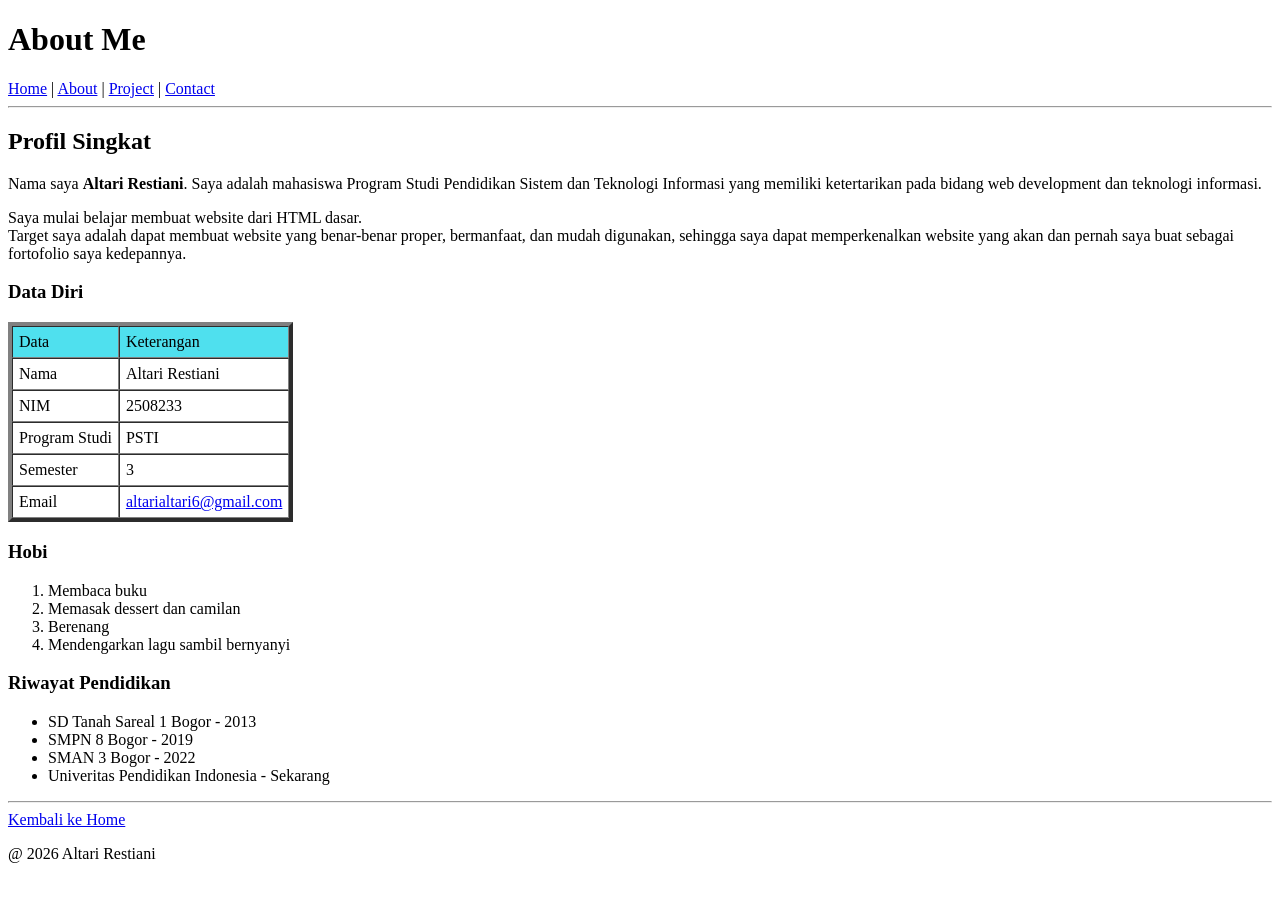
==== about.html @ 7165a203 "Commit Pertama" ====
<!doctype html>
<html lang="id">
  <head>
    <meta charset="UTF-8" />
    <title>Personal Website</title>
  </head>
  <body>
    <h1><strong>About Me</strong></h1>
    <nav>
      <a href="home.html">Home</a> | <a href="about.html">About</a> |
      <a href="project.html">Project</a> |
      <a href="contact.html">Contact</a>
    </nav>
    <hr />
    <h2><strong>Profil Singkat</strong></h2>
    <p>
      Nama saya <strong>Altari Restiani</strong>. Saya adalah mahasiswa Program
      Studi Pendidikan Sistem dan Teknologi Informasi yang memiliki ketertarikan
      pada bidang web development dan teknologi informasi.
    </p>

    <p>
      Saya mulai belajar membuat website dari HTML dasar.<br />
      Target saya adalah dapat membuat website yang benar-benar proper,
      bermanfaat, dan mudah digunakan, sehingga saya dapat memperkenalkan
      website yang akan dan pernah saya buat sebagai fortofolio saya kedepannya.
    </p>
    <h3><strong>Data Diri</strong></h3>
    <table border="4" cellspacing="0" cellpadding="6">
      <tr style="background-color: #4fe0ee">
        <td>Data</td>
        <td>Keterangan</td>
      </tr>
      <tr>
        <td>Nama</td>
        <td>Altari Restiani</td>
      </tr>
      <tr>
        <td>NIM</td>
        <td>2508233</td>
      </tr>
      <tr>
        <td>Program Studi</td>
        <td>PSTI</td>
      </tr>
      <tr>
        <td>Semester</td>
        <td>3</td>
      </tr>
      <tr>
        <td>Email</td>
        <td>
          <a href="mailto: altarialtari6@gmail.com">altarialtari6@gmail.com</a>
        </td>
      </tr>
    </table>
    <h3><strong>Hobi</strong></h3>
    <ol>
      <li>Membaca buku</li>
      <li>Memasak dessert dan camilan</li>
      <li>Berenang</li>
      <li>Mendengarkan lagu sambil bernyanyi</li>
    </ol>
    <h3><strong>Riwayat Pendidikan</strong></h3>
    <ul>
      <li>SD Tanah Sareal 1 Bogor - 2013</li>
      <li>SMPN 8 Bogor - 2019</li>
      <li>SMAN 3 Bogor - 2022</li>
      <li>Univeritas Pendidikan Indonesia - Sekarang</li>
    </ul>
    <hr />
    <nav>
      <a href="home.html">Kembali ke Home</a>
    </nav>
    <p>@ 2026 Altari Restiani</p>
  </body>
</html>
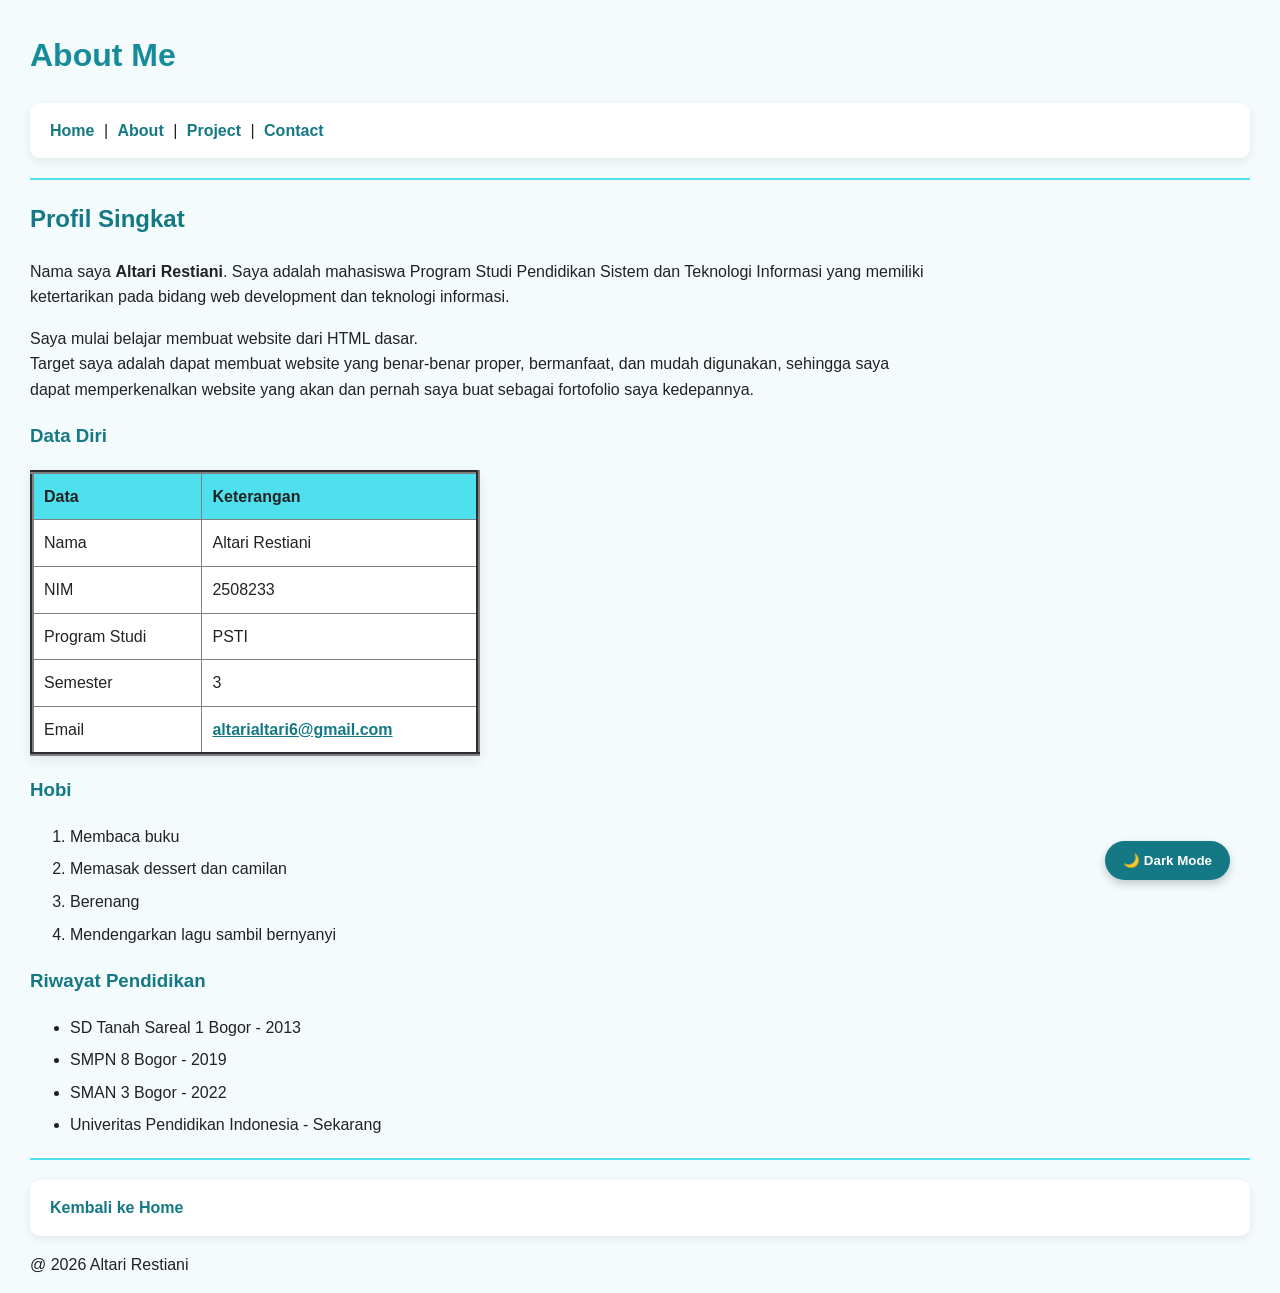
==== commit 3af8d9b2: "Membuat Fitur Baru" ====
--- a/about.html
+++ b/about.html
@@ -2,17 +2,290 @@
 <html lang="id">
   <head>
     <meta charset="UTF-8" />
+    <meta name="viewport" content="width=device-width, initial-scale=1.0" />
     <title>Personal Website</title>
+
+    <style>
+      /* ==============================
+         STYLE TAMBAHAN
+      ============================== */
+
+      html {
+        scroll-behavior: smooth;
+      }
+
+      body {
+        font-family: Arial, Helvetica, sans-serif;
+        line-height: 1.6;
+        margin: 0;
+        padding: 0;
+        background-color: #f4fbfc;
+        color: #222;
+        transition:
+          background-color 0.3s,
+          color 0.3s;
+      }
+
+      /* Container utama */
+      body > * {
+        margin-left: 30px;
+        margin-right: 30px;
+      }
+
+      h1 {
+        color: #168c9a;
+        margin-top: 30px;
+      }
+
+      h2,
+      h3 {
+        color: #147985;
+      }
+
+      /* Navigasi */
+      nav {
+        background-color: #ffffff;
+        padding: 15px;
+        border-radius: 10px;
+        box-shadow: 0 3px 10px rgba(0, 0, 0, 0.08);
+        position: sticky;
+        top: 0;
+        z-index: 100;
+      }
+
+      nav a {
+        color: #147985;
+        text-decoration: none;
+        font-weight: bold;
+        margin: 0 5px;
+        transition: color 0.3s;
+      }
+
+      nav a:hover {
+        color: #e05a8d;
+        text-decoration: underline;
+      }
+
+      hr {
+        border: none;
+        height: 2px;
+        background-color: #4fe0ee;
+        margin-top: 20px;
+        margin-bottom: 20px;
+      }
+
+      /* Paragraf */
+      p {
+        max-width: 900px;
+      }
+
+      /* Tabel */
+      table {
+        background-color: white;
+        border-collapse: collapse;
+        min-width: 450px;
+        box-shadow: 0 4px 12px rgba(0, 0, 0, 0.08);
+      }
+
+      table td {
+        padding: 10px;
+      }
+
+      table tr:not(:first-child):hover {
+        background-color: #e9fafd;
+        transition: background-color 0.2s;
+      }
+
+      table a {
+        color: #147985;
+        font-weight: bold;
+      }
+
+      /* List */
+      ol,
+      ul {
+        max-width: 600px;
+      }
+
+      li {
+        margin-bottom: 7px;
+      }
+
+      /* Tombol Dark Mode */
+      .dark-mode-button {
+        position: fixed;
+        right: 20px;
+        bottom: 20px;
+        background-color: #147985;
+        color: white;
+        border: none;
+        border-radius: 50px;
+        padding: 12px 18px;
+        cursor: pointer;
+        font-weight: bold;
+        box-shadow: 0 4px 10px rgba(0, 0, 0, 0.2);
+        z-index: 200;
+        transition: 0.3s;
+      }
+
+      .dark-mode-button:hover {
+        background-color: #e05a8d;
+        transform: scale(1.05);
+      }
+
+      /* Tombol Back To Top */
+      #backToTop {
+        display: none;
+        position: fixed;
+        right: 20px;
+        bottom: 75px;
+        background-color: #4fe0ee;
+        color: #222;
+        border: none;
+        border-radius: 50%;
+        width: 45px;
+        height: 45px;
+        cursor: pointer;
+        font-size: 20px;
+        font-weight: bold;
+        z-index: 200;
+        transition: 0.3s;
+      }
+
+      #backToTop:hover {
+        background-color: #147985;
+        color: white;
+      }
+
+      /* Animasi halaman */
+      body {
+        animation: fadeIn 0.8s ease-in-out;
+      }
+
+      @keyframes fadeIn {
+        from {
+          opacity: 0;
+          transform: translateY(10px);
+        }
+
+        to {
+          opacity: 1;
+          transform: translateY(0);
+        }
+      }
+
+      /* Footer */
+      body > p:last-child {
+        text-align: center;
+        color: #666;
+        margin-top: 30px;
+        margin-bottom: 30px;
+      }
+
+      /* ==============================
+         DARK MODE
+      ============================== */
+
+      body.dark {
+        background-color: #172225;
+        color: #eeeeee;
+      }
+
+      body.dark h1,
+      body.dark h2,
+      body.dark h3 {
+        color: #4fe0ee;
+      }
+
+      body.dark nav {
+        background-color: #263438;
+      }
+
+      body.dark nav a {
+        color: #4fe0ee;
+      }
+
+      body.dark table {
+        background-color: #263438;
+        color: white;
+      }
+
+      body.dark table tr:not(:first-child):hover {
+        background-color: #34464b;
+      }
+
+      body.dark table a {
+        color: #4fe0ee;
+      }
+
+      body.dark hr {
+        background-color: #4fe0ee;
+      }
+
+      body.dark body > p:last-child {
+        color: #bbb;
+      }
+
+      /* ==============================
+         RESPONSIVE / MOBILE
+      ============================== */
+
+      @media (max-width: 600px) {
+        body > * {
+          margin-left: 15px;
+          margin-right: 15px;
+        }
+
+        h1 {
+          font-size: 28px;
+        }
+
+        h2 {
+          font-size: 22px;
+        }
+
+        h3 {
+          font-size: 19px;
+        }
+
+        nav {
+          line-height: 2;
+        }
+
+        table {
+          min-width: 100%;
+          font-size: 14px;
+        }
+
+        table td {
+          padding: 8px;
+        }
+
+        .dark-mode-button {
+          right: 15px;
+        }
+
+        #backToTop {
+          right: 15px;
+        }
+      }
+    </style>
   </head>
+
   <body>
     <h1><strong>About Me</strong></h1>
-    <nav>
-      <a href="home.html">Home</a> | <a href="about.html">About</a> |
-      <a href="project.html">Project</a> |
-      <a href="contact.html">Contact</a>
+
+    <nav aria-label="Navigasi utama">
+      <a href="index.html" title="Kembali ke halaman Home">Home</a> |
+      <a href="about.html" title="Tentang saya">About</a> |
+      <a href="project.html" title="Lihat project">Project</a> |
+      <a href="contact.html" title="Hubungi saya">Contact</a>
     </nav>
+
     <hr />
+
     <h2><strong>Profil Singkat</strong></h2>
+
     <p>
       Nama saya <strong>Altari Restiani</strong>. Saya adalah mahasiswa Program
       Studi Pendidikan Sistem dan Teknologi Informasi yang memiliki ketertarikan
@@ -25,53 +298,128 @@
       bermanfaat, dan mudah digunakan, sehingga saya dapat memperkenalkan
       website yang akan dan pernah saya buat sebagai fortofolio saya kedepannya.
     </p>
+
     <h3><strong>Data Diri</strong></h3>
+
     <table border="4" cellspacing="0" cellpadding="6">
       <tr style="background-color: #4fe0ee">
-        <td>Data</td>
-        <td>Keterangan</td>
-      </tr>
+        <td><strong>Data</strong></td>
+        <td><strong>Keterangan</strong></td>
+      </tr>
+
       <tr>
         <td>Nama</td>
         <td>Altari Restiani</td>
       </tr>
+
       <tr>
         <td>NIM</td>
         <td>2508233</td>
       </tr>
+
       <tr>
         <td>Program Studi</td>
         <td>PSTI</td>
       </tr>
+
       <tr>
         <td>Semester</td>
         <td>3</td>
       </tr>
+
       <tr>
         <td>Email</td>
         <td>
-          <a href="mailto: altarialtari6@gmail.com">altarialtari6@gmail.com</a>
+          <a href="mailto:altarialtari6@gmail.com"> altarialtari6@gmail.com </a>
         </td>
       </tr>
     </table>
+
     <h3><strong>Hobi</strong></h3>
+
     <ol>
       <li>Membaca buku</li>
       <li>Memasak dessert dan camilan</li>
       <li>Berenang</li>
       <li>Mendengarkan lagu sambil bernyanyi</li>
     </ol>
+
     <h3><strong>Riwayat Pendidikan</strong></h3>
+
     <ul>
       <li>SD Tanah Sareal 1 Bogor - 2013</li>
       <li>SMPN 8 Bogor - 2019</li>
       <li>SMAN 3 Bogor - 2022</li>
       <li>Univeritas Pendidikan Indonesia - Sekarang</li>
     </ul>
+
     <hr />
-    <nav>
-      <a href="home.html">Kembali ke Home</a>
+
+    <nav aria-label="Navigasi kembali">
+      <a href="index.html">Kembali ke Home</a>
     </nav>
+
     <p>@ 2026 Altari Restiani</p>
+
+    <!-- Tombol Dark Mode -->
+    <button
+      class="dark-mode-button"
+      onclick="toggleDarkMode()"
+      aria-label="Aktifkan atau matikan dark mode"
+    >
+      🌙 Dark Mode
+    </button>
+
+    <!-- Tombol Back To Top -->
+    <button
+      id="backToTop"
+      onclick="scrollToTop()"
+      aria-label="Kembali ke atas halaman"
+      title="Kembali ke atas"
+    >
+      ↑
+    </button>
+
+    <script>
+      // ==============================
+      // DARK MODE
+      // ==============================
+
+      function toggleDarkMode() {
+        document.body.classList.toggle("dark");
+
+        const button = document.querySelector(".dark-mode-button");
+
+        if (document.body.classList.contains("dark")) {
+          button.innerHTML = "☀️ Light Mode";
+        } else {
+          button.innerHTML = "🌙 Dark Mode";
+        }
+      }
+
+      // ==============================
+      // BACK TO TOP
+      // ==============================
+
+      window.onscroll = function () {
+        const button = document.getElementById("backToTop");
+
+        if (
+          document.body.scrollTop > 200 ||
+          document.documentElement.scrollTop > 200
+        ) {
+          button.style.display = "block";
+        } else {
+          button.style.display = "none";
+        }
+      };
+
+      function scrollToTop() {
+        window.scrollTo({
+          top: 0,
+          behavior: "smooth",
+        });
+      }
+    </script>
   </body>
 </html>
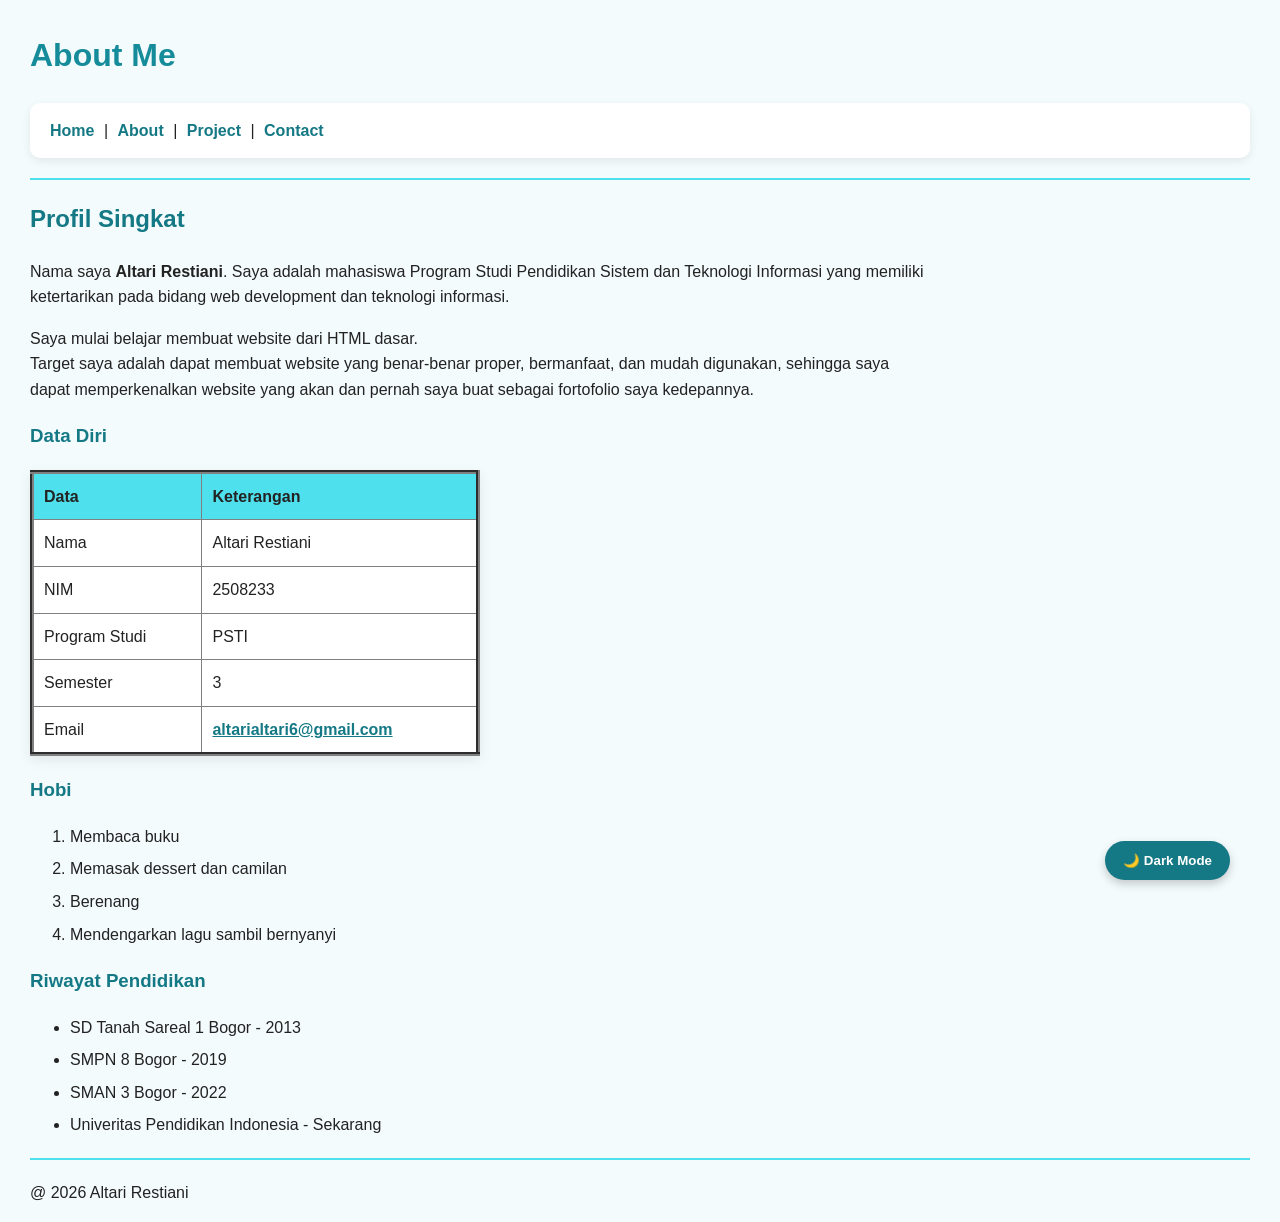
==== commit 705112f3: "Merge branch 'master' into katalog" ====
--- a/about.html
+++ b/about.html
@@ -354,9 +354,6 @@
     </ul>
 
     <hr />
-
-    <nav aria-label="Navigasi kembali">
-      <a href="index.html">Kembali ke Home</a>
     </nav>
 
     <p>@ 2026 Altari Restiani</p>
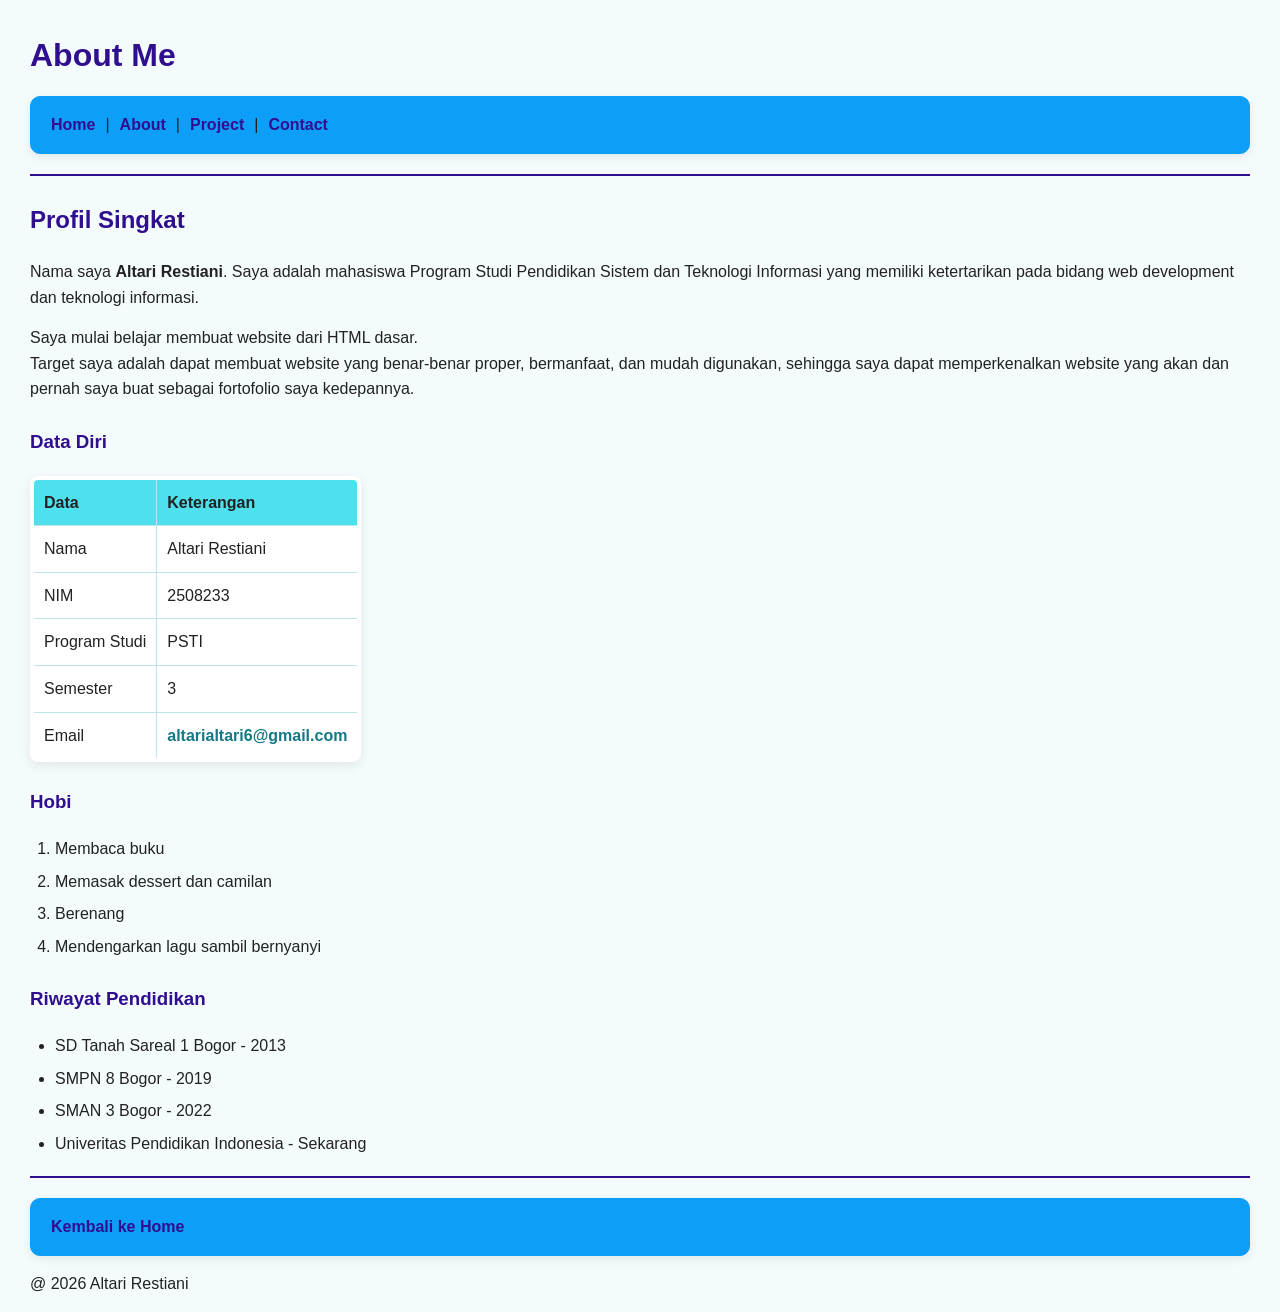
==== commit a9686060: "memasukkan css" ====
--- a/about.html
+++ b/about.html
@@ -4,282 +4,16 @@
     <meta charset="UTF-8" />
     <meta name="viewport" content="width=device-width, initial-scale=1.0" />
     <title>Personal Website</title>
-
-    <style>
-      /* ==============================
-         STYLE TAMBAHAN
-      ============================== */
-
-      html {
-        scroll-behavior: smooth;
-      }
-
-      body {
-        font-family: Arial, Helvetica, sans-serif;
-        line-height: 1.6;
-        margin: 0;
-        padding: 0;
-        background-color: #f4fbfc;
-        color: #222;
-        transition:
-          background-color 0.3s,
-          color 0.3s;
-      }
-
-      /* Container utama */
-      body > * {
-        margin-left: 30px;
-        margin-right: 30px;
-      }
-
-      h1 {
-        color: #168c9a;
-        margin-top: 30px;
-      }
-
-      h2,
-      h3 {
-        color: #147985;
-      }
-
-      /* Navigasi */
-      nav {
-        background-color: #ffffff;
-        padding: 15px;
-        border-radius: 10px;
-        box-shadow: 0 3px 10px rgba(0, 0, 0, 0.08);
-        position: sticky;
-        top: 0;
-        z-index: 100;
-      }
-
-      nav a {
-        color: #147985;
-        text-decoration: none;
-        font-weight: bold;
-        margin: 0 5px;
-        transition: color 0.3s;
-      }
-
-      nav a:hover {
-        color: #e05a8d;
-        text-decoration: underline;
-      }
-
-      hr {
-        border: none;
-        height: 2px;
-        background-color: #4fe0ee;
-        margin-top: 20px;
-        margin-bottom: 20px;
-      }
-
-      /* Paragraf */
-      p {
-        max-width: 900px;
-      }
-
-      /* Tabel */
-      table {
-        background-color: white;
-        border-collapse: collapse;
-        min-width: 450px;
-        box-shadow: 0 4px 12px rgba(0, 0, 0, 0.08);
-      }
-
-      table td {
-        padding: 10px;
-      }
-
-      table tr:not(:first-child):hover {
-        background-color: #e9fafd;
-        transition: background-color 0.2s;
-      }
-
-      table a {
-        color: #147985;
-        font-weight: bold;
-      }
-
-      /* List */
-      ol,
-      ul {
-        max-width: 600px;
-      }
-
-      li {
-        margin-bottom: 7px;
-      }
-
-      /* Tombol Dark Mode */
-      .dark-mode-button {
-        position: fixed;
-        right: 20px;
-        bottom: 20px;
-        background-color: #147985;
-        color: white;
-        border: none;
-        border-radius: 50px;
-        padding: 12px 18px;
-        cursor: pointer;
-        font-weight: bold;
-        box-shadow: 0 4px 10px rgba(0, 0, 0, 0.2);
-        z-index: 200;
-        transition: 0.3s;
-      }
-
-      .dark-mode-button:hover {
-        background-color: #e05a8d;
-        transform: scale(1.05);
-      }
-
-      /* Tombol Back To Top */
-      #backToTop {
-        display: none;
-        position: fixed;
-        right: 20px;
-        bottom: 75px;
-        background-color: #4fe0ee;
-        color: #222;
-        border: none;
-        border-radius: 50%;
-        width: 45px;
-        height: 45px;
-        cursor: pointer;
-        font-size: 20px;
-        font-weight: bold;
-        z-index: 200;
-        transition: 0.3s;
-      }
-
-      #backToTop:hover {
-        background-color: #147985;
-        color: white;
-      }
-
-      /* Animasi halaman */
-      body {
-        animation: fadeIn 0.8s ease-in-out;
-      }
-
-      @keyframes fadeIn {
-        from {
-          opacity: 0;
-          transform: translateY(10px);
-        }
-
-        to {
-          opacity: 1;
-          transform: translateY(0);
-        }
-      }
-
-      /* Footer */
-      body > p:last-child {
-        text-align: center;
-        color: #666;
-        margin-top: 30px;
-        margin-bottom: 30px;
-      }
-
-      /* ==============================
-         DARK MODE
-      ============================== */
-
-      body.dark {
-        background-color: #172225;
-        color: #eeeeee;
-      }
-
-      body.dark h1,
-      body.dark h2,
-      body.dark h3 {
-        color: #4fe0ee;
-      }
-
-      body.dark nav {
-        background-color: #263438;
-      }
-
-      body.dark nav a {
-        color: #4fe0ee;
-      }
-
-      body.dark table {
-        background-color: #263438;
-        color: white;
-      }
-
-      body.dark table tr:not(:first-child):hover {
-        background-color: #34464b;
-      }
-
-      body.dark table a {
-        color: #4fe0ee;
-      }
-
-      body.dark hr {
-        background-color: #4fe0ee;
-      }
-
-      body.dark body > p:last-child {
-        color: #bbb;
-      }
-
-      /* ==============================
-         RESPONSIVE / MOBILE
-      ============================== */
-
-      @media (max-width: 600px) {
-        body > * {
-          margin-left: 15px;
-          margin-right: 15px;
-        }
-
-        h1 {
-          font-size: 28px;
-        }
-
-        h2 {
-          font-size: 22px;
-        }
-
-        h3 {
-          font-size: 19px;
-        }
-
-        nav {
-          line-height: 2;
-        }
-
-        table {
-          min-width: 100%;
-          font-size: 14px;
-        }
-
-        table td {
-          padding: 8px;
-        }
-
-        .dark-mode-button {
-          right: 15px;
-        }
-
-        #backToTop {
-          right: 15px;
-        }
-      }
-    </style>
+    <link rel="stylesheet" href="style.css" />
   </head>
 
   <body>
     <h1><strong>About Me</strong></h1>
 
-    <nav aria-label="Navigasi utama">
-      <a href="index.html" title="Kembali ke halaman Home">Home</a> |
-      <a href="about.html" title="Tentang saya">About</a> |
-      <a href="project.html" title="Lihat project">Project</a> |
-      <a href="contact.html" title="Hubungi saya">Contact</a>
+    <nav>
+      <a href="index.html">Home</a> | <a href="about.html">About</a> |
+      <a href="project.html">Project</a> |
+      <a href="contact.html">Contact</a>
     </nav>
 
     <hr />
@@ -354,69 +88,11 @@
     </ul>
 
     <hr />
+
+    <nav>
+      <a href="index.html">Kembali ke Home</a>
     </nav>
 
     <p>@ 2026 Altari Restiani</p>
-
-    <!-- Tombol Dark Mode -->
-    <button
-      class="dark-mode-button"
-      onclick="toggleDarkMode()"
-      aria-label="Aktifkan atau matikan dark mode"
-    >
-      🌙 Dark Mode
-    </button>
-
-    <!-- Tombol Back To Top -->
-    <button
-      id="backToTop"
-      onclick="scrollToTop()"
-      aria-label="Kembali ke atas halaman"
-      title="Kembali ke atas"
-    >
-      ↑
-    </button>
-
-    <script>
-      // ==============================
-      // DARK MODE
-      // ==============================
-
-      function toggleDarkMode() {
-        document.body.classList.toggle("dark");
-
-        const button = document.querySelector(".dark-mode-button");
-
-        if (document.body.classList.contains("dark")) {
-          button.innerHTML = "☀️ Light Mode";
-        } else {
-          button.innerHTML = "🌙 Dark Mode";
-        }
-      }
-
-      // ==============================
-      // BACK TO TOP
-      // ==============================
-
-      window.onscroll = function () {
-        const button = document.getElementById("backToTop");
-
-        if (
-          document.body.scrollTop > 200 ||
-          document.documentElement.scrollTop > 200
-        ) {
-          button.style.display = "block";
-        } else {
-          button.style.display = "none";
-        }
-      };
-
-      function scrollToTop() {
-        window.scrollTo({
-          top: 0,
-          behavior: "smooth",
-        });
-      }
-    </script>
   </body>
 </html>
--- a/style.css
+++ b/style.css
@@ -0,0 +1,267 @@
+*{
+  box-sizing: border-box;
+}
+
+html {
+  scroll-behavior: smooth;
+}
+
+body {
+  font-family: Arial, Helvetica, sans-serif;
+  line-height: 1.6;
+  margin: 0;
+  padding: 0 30px;
+  background-color: #f4fbfc;
+  color: #222;
+  animation: fadeIn 0.8s ease-in-out;
+}
+
+/*=========================================
+   1. ELEMENT SELECTOR
+  =========================================*/
+
+h1 {
+  color: #300e90;
+  margin-top: 30px;
+  margin-bottom: 15px;
+  font-size: 32px;
+}
+
+h2, h3 {
+  color: #300e90;
+  margin-top: 25px;
+}
+
+p {
+  max-width: 100%;
+}
+
+strong {
+  font-weight: bold;
+}
+
+hr {
+  border: none;
+  height: 2px;
+  background-color: #300e90;
+  margin-top: 20px;
+  margin-bottom: 20px;
+}
+
+a {
+  color: #300e90;
+  font-weight: bold;
+  text-decoration: none;
+  transition: color 0.3s ease;
+}
+
+.label {
+  font-weight: bold;
+  color: #147985;
+}
+
+.input {
+  padding: 10px;
+}
+
+.textarea {
+  padding: 10px;
+}
+
+/*=========================================
+   2. NAVIGASI
+   FLEXBOX
+  =========================================*/
+
+nav {
+  display: flex;
+  flex-wrap: wrap;
+  align-items: center;
+  gap: 10px;
+  background-color: #0d9ef8;
+  padding: 15px 20px;
+  border-radius: 10px;
+  border: 1px solid #0d9ef8;
+  box-shadow: 0 3px 10px rgba(0, 0, 0, 0.08);
+  position: sticky;
+  top: 0;
+  z-index: 100;
+}
+
+nav a {
+  color: #300e90;
+  font-weight: bold;
+  text-decoration: none;
+  transition: color 0.3s ease, transform 0.3s ease;
+}
+
+/*=========================================
+   3. HOVER
+=========================================*/
+
+nav a:hover {
+  color: #e05a8d;
+  text-decoration: underline;
+  transform: translateY(-2px);
+}
+
+a:hover {
+  color: #e05a8d;
+}
+
+/*=========================================
+   4. BOX MODEL DAN GAMBAR
+=========================================*/ 
+
+body > p {
+  margin-top: 15px;
+  margin-bottom: 15px;
+}
+
+img {
+  max-width: 100%;
+  height: auto;
+  border-radius: 10px;
+  border: 3px solid #d8eef1;
+  padding: 5px;
+  background-color: #ffffff;
+  margin: 8px;
+  object-fit: cover;
+  transition: transform 0.3s ease, box-shadow 0.3s ease;
+}
+
+img:hover {
+  transform: scale(1.50);
+  box-shadow: 0 5px 15px rgba(20, 121, 133, 0.25);
+}
+
+/*=========================================
+   5. TABEL
+=========================================*/
+
+table {
+  width: auto;
+  max-width: 100%;
+  background-color: #ffffff;
+  border-collapse: collapse;
+  margin-top: 15px;
+  margin-bottom: 20px;
+  box-shadow: 0 4px 12px rgba(0, 0, 0, 0.08);
+  border-radius: 8px;
+  overflow: hidden;
+}
+
+table td {
+  padding: 10px;
+  border: 1px solid #bde4e9;
+}
+
+table tr:first-child {
+  font-weight: bold;
+}
+
+table tr:not(:first-child):hover {
+  background-color: #e9fafd;
+  transition: background-color 0.2s ease;
+}
+
+table a {
+  color: #147985;
+  font-weight: bold;
+}
+
+/*=========================================
+   6. LIST
+=========================================*/
+
+ol,
+ul {
+  max-width: 600px;
+  padding-left: 25px;
+}
+
+li {
+  margin-bottom: 7px;
+}
+
+/*=========================================
+   7. FORM CONTACT
+=========================================*/
+
+form {
+  max-width: 100%;
+  margin-top: 20px;
+  margin-bottom: 20px;
+}
+
+form table {
+  width: 100%;
+  max-width: 700px;
+}
+
+form input[type="text"],
+form input[type="email"],
+form input[type="password"],
+form input[type="date"],
+form select,
+form textarea {
+  width: 100%;
+  max-width: 100%;
+  padding: 10px;
+  border: 1px solid #b8dfe4;
+  border-radius: 6px;
+  font-family: inherit;
+  font-size: 14px;
+  background-color: #ffffff;
+  color: #222;
+  transition: border-color 0.3s, box-shadow 0.3s;
+}
+
+form input:focus,
+form select:focus,
+form textarea:focus {
+  outline: none;
+  border-color: #147985;
+  box-shadow: 0 0 5px rgba(20, 121, 133, 0.3);
+}
+
+form input[type="radio"],
+form input[type="checkbox"] {
+  accent-color: #147985;
+}
+
+form input[type="submit"],
+form input[type="reset"] {
+  padding: 10px 20px;
+  margin: 5px;
+  border: none;
+  border-radius: 6px;
+  background-color: #147985;
+  color: white;
+  font-weight: bold;
+  cursor: pointer;
+  transition: background-color 0.3s, transform 0.3s;
+}
+
+form input[type="submit"]:hover,
+form input[type="reset"]:hover {
+  background-color: #e05a8d;
+  transform: translateY(-2px);
+}
+
+/*=========================================
+   8. ANIMASI
+=========================================*/
+
+@keyframes fadeIn {
+  from {
+    opacity: 0;
+    transform: translateY(10px);
+  }
+
+  to {
+    opacity: 1;
+    transform: translateY(0);
+  }
+}
+
